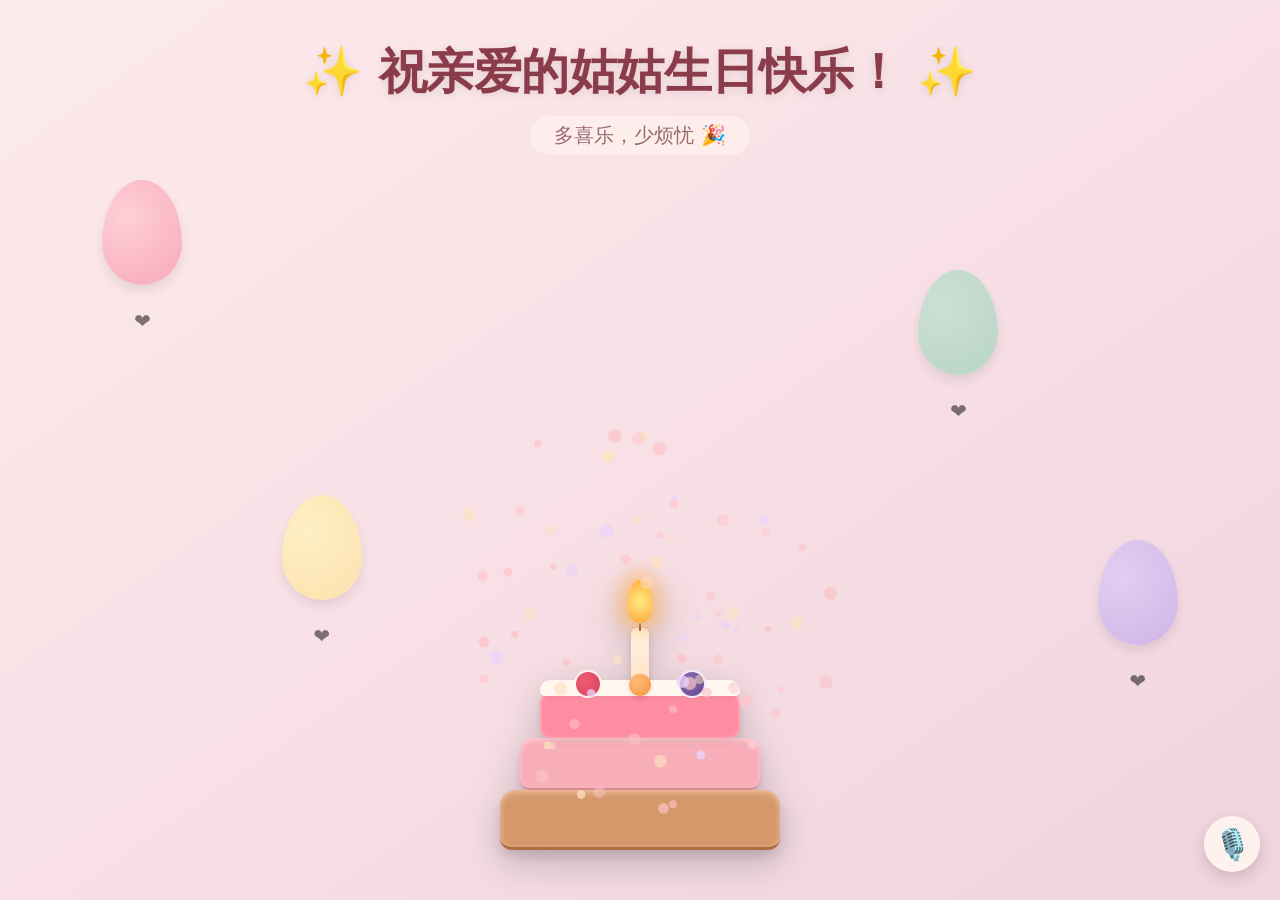
==== birthday.html @ c099dc03 "Add files via upload" ====
<!DOCTYPE html>
<html lang="zh-CN">
<head>
    <meta charset="UTF-8">
    <meta name="viewport" content="width=device-width, initial-scale=1.0, user-scalable=no">
    <title>致亲爱的姑姑</title>
    <style>
        * {
            margin: 0;
            padding: 0;
            box-sizing: border-box;
            -webkit-tap-highlight-color: transparent;
        }

        body {
            min-height: 100vh;
            background: linear-gradient(145deg, #fceaea 0%, #f9e2e7 40%, #f0d4de 100%);
            font-family: 'Segoe UI', 'Quicksand', system-ui, -apple-system, sans-serif;
            overflow-x: hidden;
            position: relative;
        }

        /* 标题区 - 优雅现代 */
        .title {
            text-align: center;
            padding: 40px 20px 20px;
            position: relative;
            z-index: 10;
        }
        .title h1 {
            font-size: 48px;
            font-weight: 600;
            color: #8b3c4a;
            text-shadow: 0 2px 8px rgba(0,0,0,0.1);
            letter-spacing: -0.5px;
            margin-bottom: 12px;
        }
        .title p {
            font-size: 20px;
            color: #9b6b72;
            background: rgba(255,245,240,0.6);
            display: inline-block;
            padding: 6px 24px;
            border-radius: 60px;
            backdrop-filter: blur(4px);
            font-weight: 500;
        }

        /* 蛋糕区域 - 完全沿用您原来的结构，未改动任何定位 */
        .cake {
            position: absolute;
            bottom: 50px;
            left: 50%;
            transform: translateX(-50%);
            cursor: pointer;
            z-index: 20;
            transition: transform 0.2s ease;
            filter: drop-shadow(0 12px 18px rgba(0,0,0,0.2));
        }
        .cake:active {
            transform: translateX(-50%) scale(0.98);
        }

        .cake-base {
            width: 280px;
            height: 60px;
            background: #d4986a;
            border-radius: 16px 16px 12px 12px;
            box-shadow: inset 0 2px 6px #f5c5a3, 0 6px 12px rgba(0,0,0,0.1);
            border-bottom: 3px solid #b06d42;
        }
        .cake-middle {
            width: 240px;
            height: 52px;
            background: #f7aeb8;
            border-radius: 14px 14px 10px 10px;
            margin: 0 auto;
            box-shadow: inset 0 2px 5px #ffd0d8, 0 4px 8px rgba(0,0,0,0.08);
            border-bottom: 2px solid #dc8a97;
        }
        .cake-top {
            width: 200px;
            height: 48px;
            background: #ff8da1;
            border-radius: 14px 14px 10px 10px;
            margin: 0 auto;
            position: relative;
            box-shadow: inset 0 1px 4px #ffc0cc, 0 3px 8px rgba(0,0,0,0.08);
        }
        .cake-cream {
            position: absolute;
            top: -10px;
            left: 0;
            width: 100%;
            height: 16px;
            background: #fff7f0;
            border-radius: 12px 12px 6px 6px;
            box-shadow: 0 2px 4px rgba(0,0,0,0.05);
        }
        .cake-fruit {
            position: absolute;
            top: -18px;
            width: 24px;
            height: 24px;
            border-radius: 50%;
            box-shadow: 0 2px 6px rgba(0,0,0,0.1);
        }
        .strawberry {
            background: radial-gradient(circle at 35% 35%, #f25e74, #d43f5a);
            left: 18%;
            box-shadow: 0 0 0 2px #fff5ed;
        }
        .blueberry {
            background: radial-gradient(circle at 35% 35%, #8f6fbd, #604582);
            right: 18%;
            box-shadow: 0 0 0 2px #f3e9ff;
        }
        /* 额外加一个小水果 */
        .cake-fruit.kiwi {
            background: radial-gradient(circle at 35% 35%, #ffbc7a, #f5923e);
            left: 50%;
            transform: translateX(-50%);
            width: 22px;
            height: 22px;
            top: -16px;
        }

        /* 蜡烛 - 完全保持您原来的负边距和相对定位 */
        .candle {
            width: 18px;
            height: 62px;
            background: linear-gradient(145deg, #fff4e6, #ffe0c0);
            margin: -34px auto 0;
            border-radius: 6px 6px 4px 4px;
            position: relative;
            box-shadow: 0 4px 8px rgba(0,0,0,0.15);
        }
        /* 烛芯 */
        .candle::before {
            content: "";
            position: absolute;
            top: -5px;
            left: 50%;
            transform: translateX(-50%);
            width: 2px;
            height: 8px;
            background: #5e3a2a;
            border-radius: 1px;
        }
        /* 火焰 - 保持绝对定位相对蜡烛 */
        .flame {
            width: 24px;
            height: 42px;
            background: radial-gradient(circle, #ffec80, #ffa73a);
            border-radius: 50% 50% 35% 35%;
            position: absolute;
            top: -48px;
            left: 50%;
            transform: translateX(-50%);
            box-shadow: 0 0 20px 6px #ffbc6e;
            animation: flicker 0.2s infinite alternate;
            pointer-events: none;
        }
        @keyframes flicker {
            0% { transform: translateX(-50%) scale(1); opacity: 0.95; width: 24px; height: 42px; }
            100% { transform: translateX(-50%) scale(1.1); opacity: 1; width: 26px; height: 46px; }
        }

        /* 气球 - 更柔和的色彩，增加一点小尾巴爱心 */
        .balloon {
            position: absolute;
            width: 80px;
            height: 105px;
            border-radius: 50% 50% 50% 50% / 60% 60% 40% 40%;
            animation: float 8s infinite ease-in-out;
            z-index: 5;
            opacity: 0.85;
            box-shadow: 0 6px 12px rgba(0,0,0,0.1);
        }
        .balloon::after {
            content: '❤️';
            position: absolute;
            bottom: -48px;
            left: 50%;
            transform: translateX(-50%);
            font-size: 20px;
            opacity: 0.6;
        }
        .balloon1 { background: radial-gradient(circle at 30% 35%, #ffccd5, #f79eb0); left: 8%; top: 20%; animation-delay: 0s; }
        .balloon2 { background: radial-gradient(circle at 30% 35%, #fff3bf, #ffe0a3); left: 22%; top: 55%; animation-delay: 1.2s; }
        .balloon3 { background: radial-gradient(circle at 30% 35%, #c5e0d4, #aed4c2); right: 22%; top: 30%; animation-delay: 0.8s; }
        .balloon4 { background: radial-gradient(circle at 30% 35%, #e0ccf5, #c9afe8); right: 8%; top: 60%; animation-delay: 2s; }
        @keyframes float {
            0% { transform: translateY(0px); }
            50% { transform: translateY(-30px); }
            100% { transform: translateY(0px); }
        }

        /* 弹窗 - 玻璃质感 */
        .blessing-modal {
            position: fixed;
            top: 0;
            left: 0;
            width: 100%;
            height: 100%;
            background-color: rgba(70, 40, 45, 0.5);
            backdrop-filter: blur(8px);
            display: none;
            align-items: center;
            justify-content: center;
            z-index: 100;
            opacity: 0;
            transition: opacity 0.4s ease;
        }
        .blessing-modal.show {
            display: flex;
            opacity: 1;
        }
        .modal-content {
            background: #fffef9;
            padding: 36px 28px;
            border-radius: 48px 32px 48px 32px;
            text-align: center;
            width: 85%;
            max-width: 400px;
            box-shadow: 0 30px 40px rgba(0,0,0,0.25);
            transform: scale(0.85);
            opacity: 0;
            transition: transform 0.35s cubic-bezier(0.2, 0.9, 0.4, 1.1), opacity 0.3s;
            border: 1px solid rgba(255,200,210,0.8);
        }
        .blessing-modal.show .modal-content {
            transform: scale(1);
            opacity: 1;
        }
        .modal-content h2 {
            color: #cf6f7e;
            font-size: 32px;
            margin-bottom: 16px;
            font-weight: 600;
            font-family: 'Segoe UI', cursive;
        }
        .modal-content p {
            color: #5a3e44;
            font-size: 18px;
            line-height: 1.5;
            margin-bottom: 28px;
        }
        .close-btn {
            padding: 10px 28px;
            background-color: #f2a2b2;
            color: white;
            border: none;
            border-radius: 60px;
            font-size: 17px;
            font-weight: 500;
            cursor: pointer;
            transition: all 0.2s;
            box-shadow: 0 2px 6px rgba(0,0,0,0.1);
        }
        .close-btn:active {
            transform: scale(0.96);
            background-color: #e67e8f;
        }

        /* 语音祝福按钮 (替换原来的音乐按钮) */
        .voice-btn {
            position: fixed;
            bottom: 28px;
            right: 20px;
            width: 56px;
            height: 56px;
            border-radius: 50%;
            background: rgba(255, 245, 240, 0.9);
            backdrop-filter: blur(4px);
            border: none;
            cursor: pointer;
            display: flex;
            align-items: center;
            justify-content: center;
            font-size: 30px;
            box-shadow: 0 6px 16px rgba(0,0,0,0.15);
            z-index: 99;
            transition: 0.2s;
        }
        .voice-btn:active {
            transform: scale(0.92);
        }

        /* 点击提示 */
        .tap-hint {
            position: absolute;
            bottom: 130px;
            left: 0;
            right: 0;
            text-align: center;
            font-size: 14px;
            color: #b57a7a;
            background: rgba(255,245,240,0.7);
            width: fit-content;
            margin: 0 auto;
            padding: 5px 20px;
            border-radius: 40px;
            backdrop-filter: blur(4px);
            pointer-events: none;
            z-index: 15;
            font-weight: 500;
        }

        @media (max-width: 550px) {
            .title h1 { font-size: 36px; }
            .cake-base { width: 250px; height: 54px; }
            .cake-middle { width: 215px; height: 48px; }
            .cake-top { width: 180px; height: 44px; }
            .candle { height: 56px; margin-top: -30px; }
            .flame { top: -44px; width: 22px; height: 38px; }
            .tap-hint { bottom: 110px; font-size: 12px; }
        }
    </style>
</head>
<body>

    <div class="title">
        <h1>✨ 祝亲爱的姑姑生日快乐！ ✨</h1>
        <p>多喜乐，少烦忧 🎉</p>
    </div>

    <!-- 气球 -->
    <div class="balloon balloon1"></div>
    <div class="balloon balloon2"></div>
    <div class="balloon balloon3"></div>
    <div class="balloon balloon4"></div>

    <!-- 蛋糕 - 完全保留您正确的结构，只增加了一个小水果kiwi（无伤大雅） -->
    <div class="cake" id="birthdayCake">
        <div class="candle">
            <div class="flame"></div>
        </div>
        <div class="cake-top">
            <div class="cake-cream"></div>
            <div class="cake-fruit strawberry"></div>
            <div class="cake-fruit blueberry"></div>
            <div class="cake-fruit kiwi"></div>   <!-- 额外小装饰，不影响原有逻辑 -->
        </div>
        <div class="cake-middle"></div>
        <div class="cake-base"></div>
    </div>
    <div class="tap-hint">🎂 轻点蛋糕，接收祝福 🎂</div>

    <!-- 弹窗 -->
    <div class="blessing-modal" id="blessingModal">
        <div class="modal-content">
            <h2>🎂 亲爱的姑姑 🎂</h2>
            <p>岁岁常欢愉，年年皆胜意。<br>
            岁月沉香，温柔相伴。愿姑姑往后的日子，无琐事扰心，有岁月温柔，三餐有味，四季安然，生日快乐，永远优雅从容！💖<br>
            爱你哟🌹</p>
            <button class="close-btn" id="closeBtn">收下生日祝福</button>
        </div>
    </div>

    <!-- 语音按钮 -->
    <button class="voice-btn" id="voiceBtn">🎙️</button>

    <script>
        // --------------------------------------------------------------
        // 原生 Canvas 礼花（不依赖外链，只在点击蛋糕时触发一次）
        // --------------------------------------------------------------
        (function() {
            const canvas = document.createElement('canvas');
            canvas.style.position = 'fixed';
            canvas.style.top = '0';
            canvas.style.left = '0';
            canvas.style.width = '100%';
            canvas.style.height = '100%';
            canvas.style.pointerEvents = 'none';
            canvas.style.zIndex = '9999';
            document.body.appendChild(canvas);
            const ctx = canvas.getContext('2d');
            let width = window.innerWidth, height = window.innerHeight;
            let particles = [], animId = null;

            function resizeCanvas() {
                width = window.innerWidth;
                height = window.innerHeight;
                canvas.width = width;
                canvas.height = height;
            }
            window.addEventListener('resize', resizeCanvas);
            resizeCanvas();

            function random(min, max) { return min + Math.random() * (max - min); }

            class Particle {
                constructor(x, y, color, size, vx, vy, gravity, alphaDecay) {
                    this.x = x; this.y = y; this.color = color; this.size = size;
                    this.vx = vx; this.vy = vy; this.gravity = gravity;
                    this.alpha = 1; this.alphaDecay = alphaDecay;
                }
                update() {
                    this.x += this.vx;
                    this.y += this.vy;
                    this.vy += this.gravity;
                    this.alpha -= this.alphaDecay;
                }
                draw() {
                    ctx.save();
                    ctx.globalAlpha = this.alpha;
                    ctx.beginPath();
                    ctx.arc(this.x, this.y, this.size, 0, Math.PI * 2);
                    ctx.fillStyle = this.color;
                    ctx.fill();
                    ctx.restore();
                }
            }

            function burst(x, y, intense) {
                if (animId) cancelAnimationFrame(animId);
                particles = [];
                const count = intense ? 160 : 70;
                const colors = intense 
                    ? ['#ffb7c5', '#fcd9b8', '#ffe5a3', '#e2bbe9', '#ff99aa', '#ffd966']
                    : ['#ffc6cd', '#fee2bf', '#e9d1fc', '#fbc2c2'];
                for (let i = 0; i < count; i++) {
                    const angle = random(0, Math.PI * 2);
                    const speed = random(2, 8);
                    const vx = Math.cos(angle) * speed * (intense ? 1.3 : 0.9);
                    const vy = Math.sin(angle) * speed * (intense ? 1.3 : 0.9);
                    const size = random(3, 7);
                    const color = colors[Math.floor(Math.random() * colors.length)];
                    const gravity = random(0.1, 0.28);
                    const alphaDecay = random(0.008, 0.018);
                    particles.push(new Particle(x, y, color, size, vx, vy, gravity, alphaDecay));
                }
                function animate() {
                    ctx.clearRect(0, 0, width, height);
                    let alive = false;
                    for (let p of particles) {
                        if (p.alpha > 0) {
                            p.update();
                            p.draw();
                            alive = true;
                        }
                    }
                    if (alive) animId = requestAnimationFrame(animate);
                    else cancelAnimationFrame(animId);
                }
                if (animId) cancelAnimationFrame(animId);
                animId = requestAnimationFrame(animate);
            }

            window.fireConfetti = function(intense = true) {
                let x = width / 2;
                let y = height * 0.6;
                burst(x, y, intense);
            };
        })();

        // --------------------------------------------------------------
        // 蛋糕点击 + 弹窗（礼花只在蛋糕点击时触发一次）
        // --------------------------------------------------------------
        const cake = document.getElementById('birthdayCake');
        const modal = document.getElementById('blessingModal');
        const closeModalBtn = document.getElementById('closeBtn');
        let isOpening = false;

        function openBlessing() {
            if (isOpening) return;
            isOpening = true;
            // 绽放礼花（仅此一次）
            if (window.fireConfetti) window.fireConfetti(true);
            modal.classList.add('show');
            setTimeout(() => { isOpening = false; }, 500);
            // 轻声语音问候（可选，不抢气氛）
            try {
                if ('speechSynthesis' in window && !window.speechSynthesis.speaking) {
                    let gentle = new SpeechSynthesisUtterance("姑姑，生日快乐！");
                    gentle.lang = 'zh-CN';
                    gentle.rate = 0.9;
                    gentle.volume = 0.3;
                    window.speechSynthesis.cancel();
                    window.speechSynthesis.speak(gentle);
                }
            } catch(e) {}
        }

        function closeBlessing() {
            modal.classList.remove('show');
            // 关闭弹窗时绝对不触发礼花
        }

        cake.addEventListener('click', (e) => {
            e.stopPropagation();
            openBlessing();
        });
        closeModalBtn.addEventListener('click', closeBlessing);
        modal.addEventListener('click', (e) => {
            if (e.target === modal) closeBlessing();
        });

        // --------------------------------------------------------------
        // 语音祝福（完整版，可独立触发）
        // --------------------------------------------------------------
        const voiceBtn = document.getElementById('voiceBtn');
        let speaking = false;

        function speakWish() {
            if (!('speechSynthesis' in window)) {
                alert("您的浏览器支持语音，但您可以读出这份祝福💕");
                return;
            }
            if (window.speechSynthesis.speaking || window.speechSynthesis.pending) {
                window.speechSynthesis.cancel();
                speaking = false;
            }
            const blessingText = "亲爱的姑姑，祝您生日快乐！愿您身体健康，笑口常开，每一天都充满阳光和喜悦，我们永远爱您！";
            const utterance = new SpeechSynthesisUtterance(blessingText);
            utterance.lang = 'zh-CN';
            utterance.rate = 0.95;
            utterance.pitch = 1.1;
            utterance.onend = () => { speaking = false; };
            utterance.onerror = () => { speaking = false; };
            window.speechSynthesis.speak(utterance);
            speaking = true;
            // 语音按钮也带一点小礼花作为氛围，但不会影响弹窗的礼花逻辑
            if (window.fireConfetti) window.fireConfetti(false);
        }

        voiceBtn.addEventListener('click', (e) => {
            e.preventDefault();
            speakWish();
        });
        voiceBtn.addEventListener('touchstart', (e) => {
            e.preventDefault();
            speakWish();
        });

        // 页面载入小礼花（欢迎气氛，非蛋糕点击）
        window.addEventListener('load', () => {
            setTimeout(() => {
                if (window.fireConfetti) window.fireConfetti(false);
            }, 300);
            // 让火焰动态更生动
            const flame = document.querySelector('.flame');
            if (flame) {
                setInterval(() => {
                    if (Math.random() > 0.6) {
                        flame.style.transform = "translateX(-50%) rotate(2deg)";
                    } else {
                        flame.style.transform = "translateX(-50%) rotate(-2deg)";
                    }
                    setTimeout(() => { flame.style.transform = "translateX(-50%)"; }, 120);
                }, 700);
            }
        });
    </script>
</body>
</html>
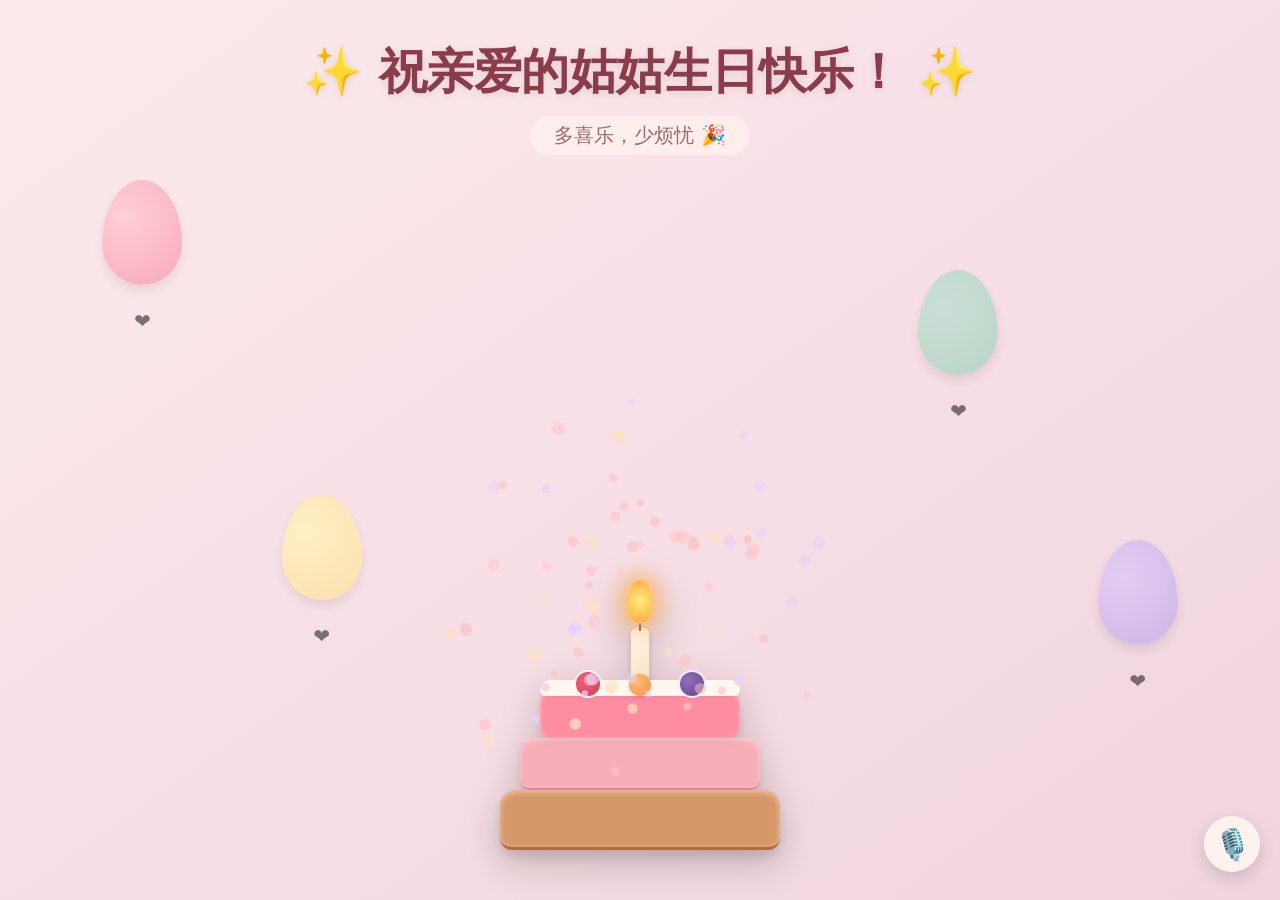
==== commit e6ca532c: "Update birthday.html" ====
--- a/birthday.html
+++ b/birthday.html
@@ -505,14 +505,14 @@
 
         function speakWish() {
             if (!('speechSynthesis' in window)) {
-                alert("您的浏览器支持语音，但您可以读出这份祝福💕");
+                alert("您的浏览器不支持语音，但您可以读出这份祝福💕");
                 return;
             }
             if (window.speechSynthesis.speaking || window.speechSynthesis.pending) {
                 window.speechSynthesis.cancel();
                 speaking = false;
             }
-            const blessingText = "亲爱的姑姑，祝您生日快乐！愿您身体健康，笑口常开，每一天都充满阳光和喜悦，我们永远爱您！";
+            const blessingText = "亲爱的姑姑，祝您生日快乐！愿您身体健康，笑口常开，每一天都充满阳光和喜悦，永远爱你！";
             const utterance = new SpeechSynthesisUtterance(blessingText);
             utterance.lang = 'zh-CN';
             utterance.rate = 0.95;
@@ -554,4 +554,4 @@
         });
     </script>
 </body>
-</html>+</html>
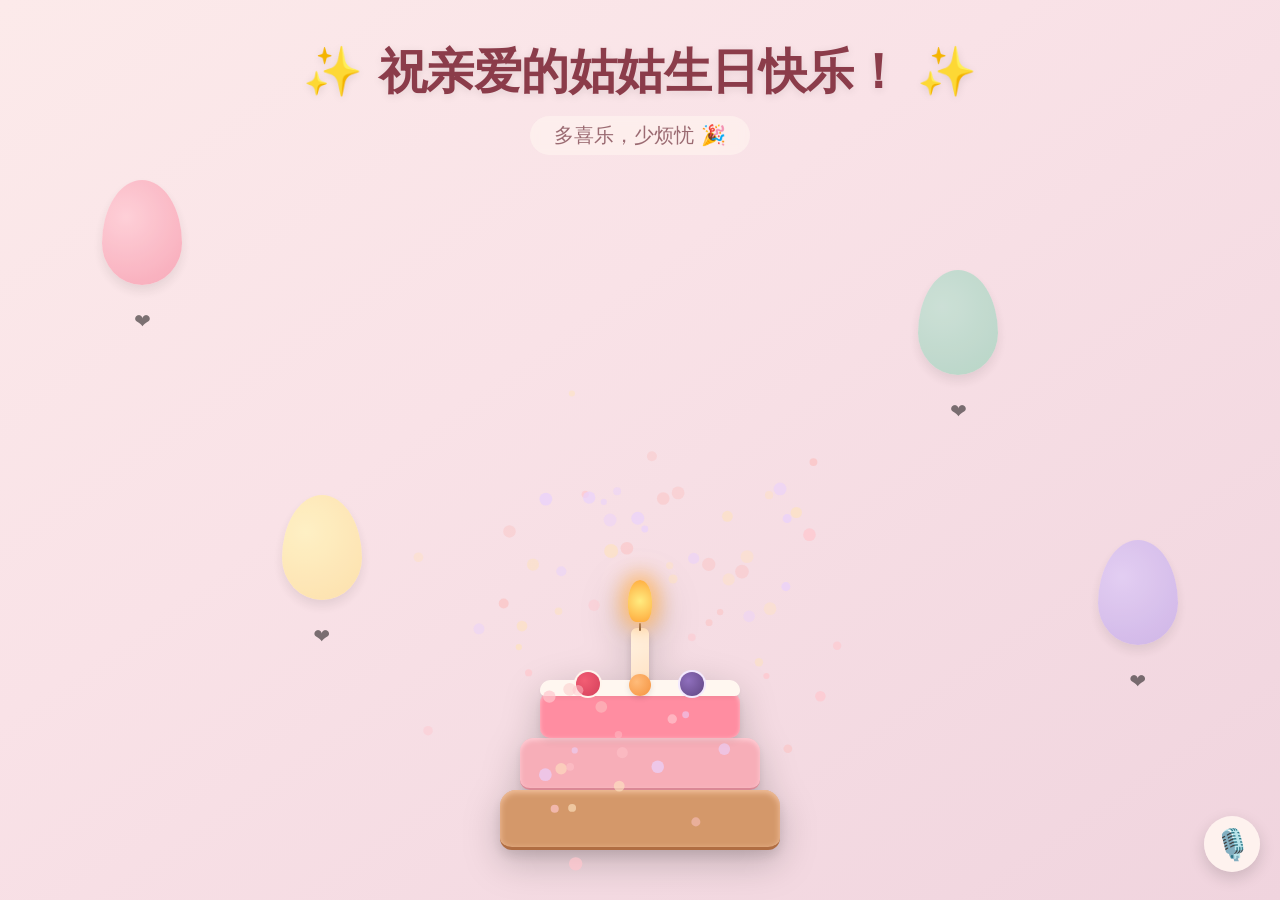
==== commit 2db839e1: "Update birthday.html" ====
--- a/birthday.html
+++ b/birthday.html
@@ -350,7 +350,7 @@
     <!-- 弹窗 -->
     <div class="blessing-modal" id="blessingModal">
         <div class="modal-content">
-            <h2>🎂 亲爱的姑姑 🎂</h2>
+            <h2>🎂亲爱的姑姑🎂</h2>
             <p>岁岁常欢愉，年年皆胜意。<br>
             岁月沉香，温柔相伴。愿姑姑往后的日子，无琐事扰心，有岁月温柔，三餐有味，四季安然，生日快乐，永远优雅从容！💖<br>
             爱你哟🌹</p>
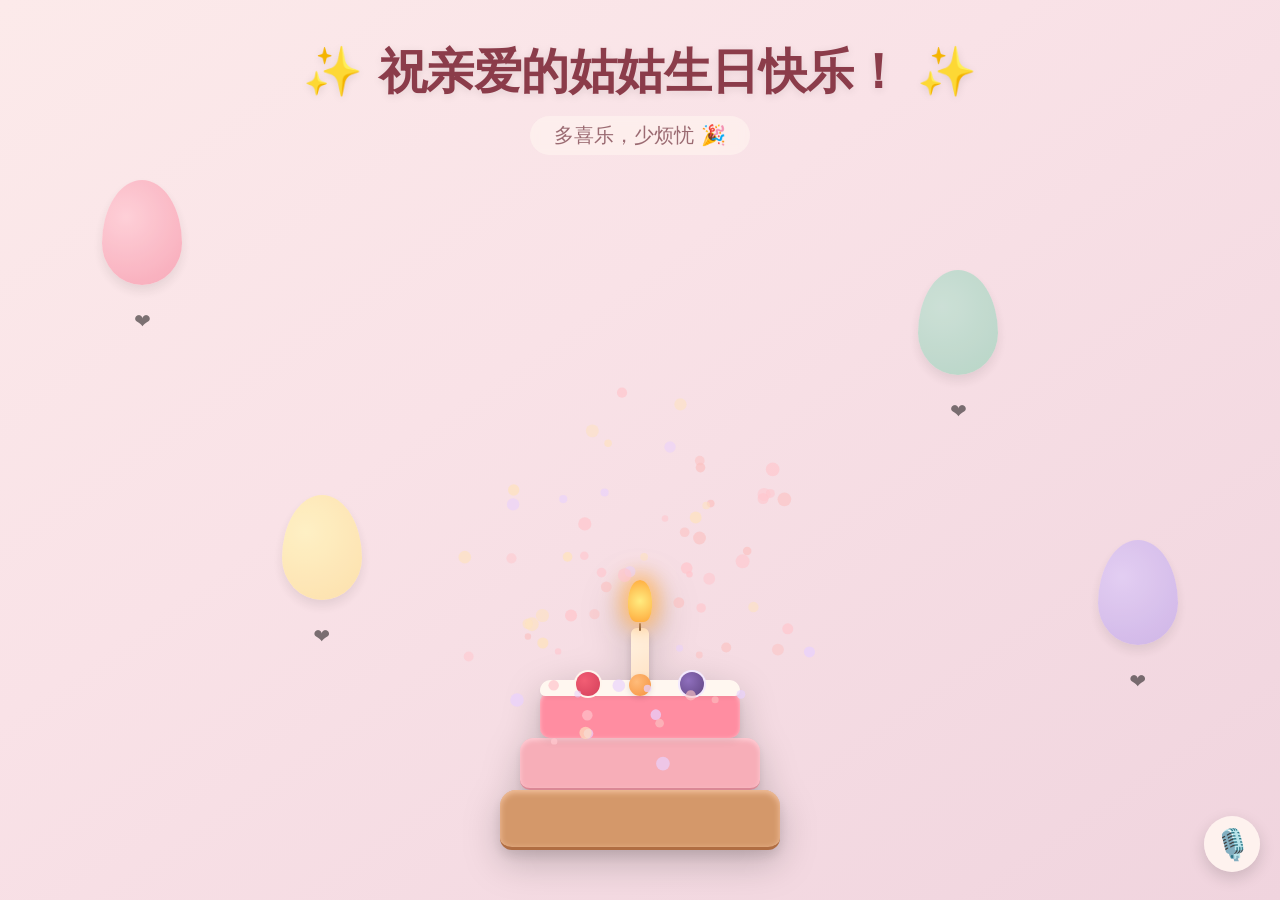
==== commit 80a92a72: "Update birthday.html" ====
--- a/birthday.html
+++ b/birthday.html
@@ -350,7 +350,7 @@
     <!-- 弹窗 -->
     <div class="blessing-modal" id="blessingModal">
         <div class="modal-content">
-            <h2>🎂亲爱的姑姑🎂</h2>
+            <h2>祝亲爱的姑姑</h2>
             <p>岁岁常欢愉，年年皆胜意。<br>
             岁月沉香，温柔相伴。愿姑姑往后的日子，无琐事扰心，有岁月温柔，三餐有味，四季安然，生日快乐，永远优雅从容！💖<br>
             爱你哟🌹</p>
